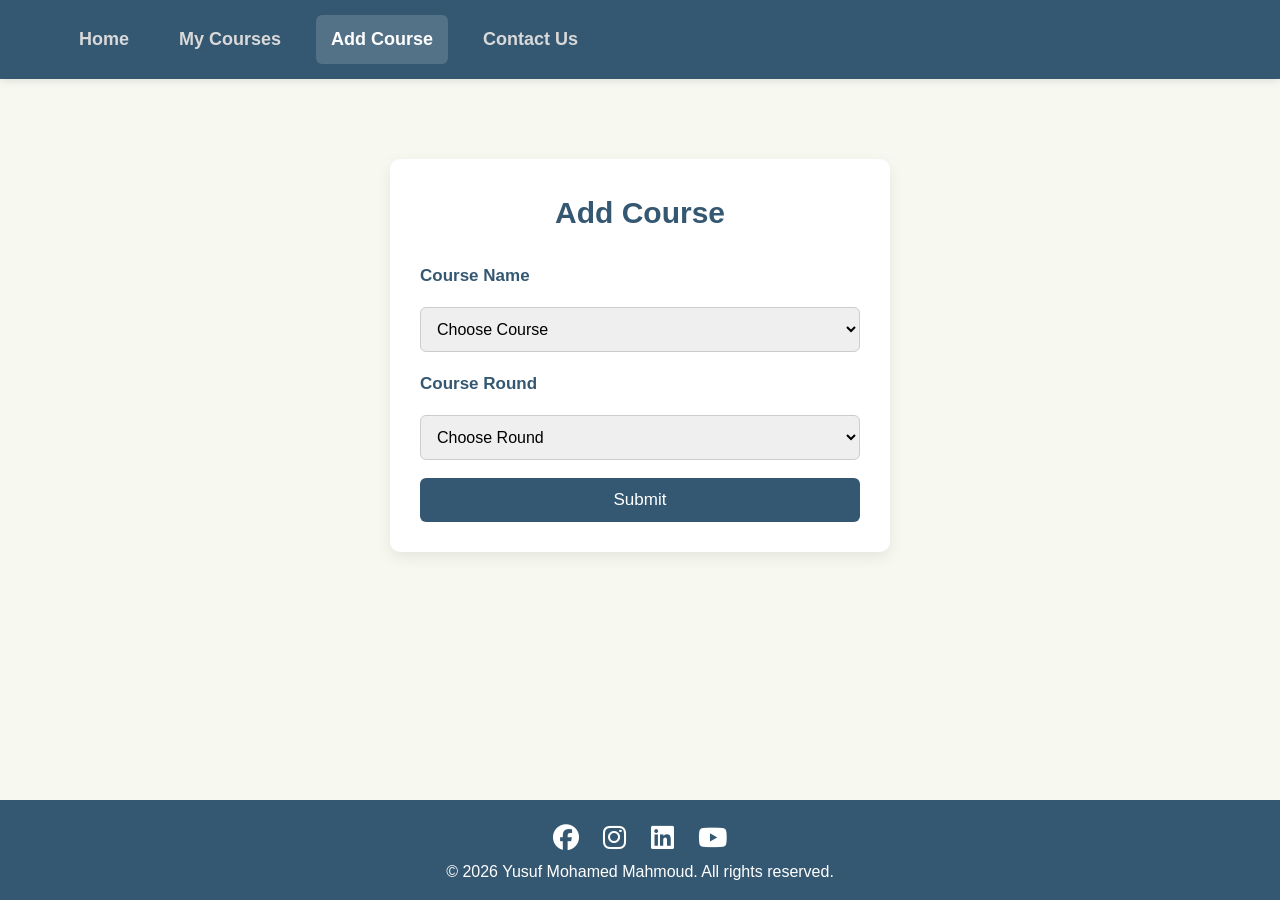
==== add course.html @ f9375300 "Add files via upload" ====
<!DOCTYPE html>
<html lang="en">
<head>
    <meta charset="UTF-8">
    <meta name="viewport" content="width=device-width, initial-scale=1.0">
    <title>Add Course</title>
    <link rel="stylesheet" type="text/css" href="style.css">
    <link rel="stylesheet" href="https://cdnjs.cloudflare.com/ajax/libs/font-awesome/6.5.0/css/all.min.css">
</head>
<body>
    <header>
    <nav>
        <ul>
            <li><a href="index.html">Home</a></li>
            <li><a href="My%20courses.html">My Courses</a></li>
            <li><a href="#" class = "active">Add Course</a></li>
            <li><a href="contact%20us.html">Contact Us</a></li>
        </ul>
    </nav>
    </header>

<section class="add-course">
    <h2>Add Course</h2>

    <form>
        <label for="course-name">Course Name</label>
        <select id="course-name">
            <option value="">Choose Course</option>
            <option>Web Development</option>
            <option>Python Basics</option>
            <option>Database Systems</option>
            <option>Computer Networks</option>
            <option>Artificial Intelligence</option>
        </select>

        <label for="course-round">Course Round</label>
        <select id="course-round">
            <option value="">Choose Round</option>
            <option>First Round</option>
            <option>Second Round</option>
            <option>Summer Round</option>
        </select>

        <button type="submit">Submit</button>
    </form>
</section>

    <footer>
        <div class="social-icons">
  <a href="https://facebook.com" class="fab fa-facebook"></a>
  <a href="https://instagram.com" class="fab fa-instagram"></a>
  <a href="https://linkedin.com" class="fab fa-linkedin"></a>
  <a href="https://youtube.com" class="fab fa-youtube"></a>
</div>
 <p style="margin-top: 5px;">&copy; 2026 Yusuf Mohamed Mahmoud. All rights reserved.</p>
    </footer>
</body>
</html>
---- style.css ----
*{
    margin:0;
    padding:0;
    box-sizing:border-box;
}

html{
    scroll-behavior:smooth;
}

body{
    min-height:100vh;
    font-family:'Poppins', sans-serif;
    background:#F7F8F0;
    color:#000;
    line-height:1.6;
    padding-bottom:90px;
}

/* Header */
header{
    position:sticky;
    top:0;
    width:100%;
    background:#355872;
    padding:15px 0;
    z-index:1000;
    box-shadow:0 2px 8px rgba(0,0,0,0.1);
}

header nav{
    width:90%;
    margin:auto;
}

header nav ul{
    display:flex;
    list-style:none;
    gap:20px;
    flex-wrap:wrap;
}

header nav ul li a{
    text-decoration:none;
    color:#d9d9d9;
    font-size:18px;
    font-weight:bold;
    padding:10px 15px;
    display:block;
    border-radius:6px;
    transition:0.3s ease;
}

header nav ul li a:hover,
header nav ul li a.active{
    background:rgba(255,255,255,0.15);
    color:#fff;
}

/* Home Section */
.content{
    width:90%;
    max-width:1100px;
    margin:60px auto;
    text-align:center;
}

.content h1{
    font-size:42px;
    color:#355872;
    margin-bottom:25px;
}

.content p{
    font-size:18px;
    text-align:justify;
    margin-bottom:25px;
}

/* Button */
.content .btn{
    display:inline-block;
    padding:12px 25px;
    background:#355872;
    color:#fff;
    text-decoration:none;
    border-radius:6px;
    transition:0.3s ease;
}

.content .btn:hover{
    background:#2c4560;
    transform:translateY(-3px);
}

/* Courses Section */
.courses{
    width:90%;
    max-width:1100px;
    margin:80px auto;
    text-align:center;
    scroll-margin-top:100px;
    overflow-x:auto;
}

.courses h2{
    font-size:32px;
    color:#355872;
    margin-bottom:30px;
}

.courses table{
    width:100%;
    border-collapse:collapse;
    background:#fff;
    box-shadow:0 5px 15px rgba(0,0,0,0.08);
}

.courses th{
    background:#355872;
    color:#fff;
    padding:15px;
    font-size:18px;
}

.courses td{
    padding:15px;
    border:1px solid #ddd;
    font-size:16px;
}

.courses tr:nth-child(even){
    background:#f2f2f2;
}

.courses tr:hover{
    background:#dce9f3;
    transition:0.3s ease;
}

/* Footer */
footer{
    position:fixed;
    bottom:0;
    left:0;
    width:100%;
    background:#355872;
    color:#fff;
    text-align:center;
    padding:15px 10px;
}

footer .social-icons{
    margin-top:10px;
}

footer .social-icons a{
    text-decoration:none;
    color:#fff;
    font-size:26px;
    margin:0 10px;
    transition:0.3s ease;
}

footer .social-icons a:hover{
    opacity:0.7;
    transform:scale(1.2);
}


.add-course{
    width:90%;
    max-width:500px;
    margin:80px auto;
    background:#ffffff;
    padding:30px;
    border-radius:10px;
    box-shadow:0 5px 15px rgba(0,0,0,0.08);
}

.add-course h2{
    text-align:center;
    color:#355872;
    margin-bottom:25px;
    font-size:30px;
}

.add-course form{
    display:flex;
    flex-direction:column;
    gap:18px;
}

.add-course label{
    font-size:17px;
    font-weight:bold;
    color:#355872;
}

.add-course select{
    padding:12px;
    font-size:16px;
    border:1px solid #ccc;
    border-radius:6px;
    outline:none;
    transition:0.3s ease;
}

.add-course select:focus{
    border-color:#355872;
}

.add-course button{
    padding:12px;
    background:#355872;
    color:#ffffff;
    border:none;
    border-radius:6px;
    font-size:17px;
    cursor:pointer;
    transition:0.3s ease;
}

.add-course button:hover{
    background:#2c4560;
    transform:translateY(-2px);
}


.contact-us{
    width:90%;
    max-width:600px;
    margin:80px auto;
    background:#ffffff;
    padding:30px;
    border-radius:10px;
    box-shadow:0 5px 15px rgba(0,0,0,0.08);
}

.contact-us h2{
    text-align:center;
    color:#355872;
    font-size:30px;
    margin-bottom:20px;
}

.contact-info{
    text-align:center;
    font-size:16px;
    color:#000;
    line-height:1.8;
    margin-bottom:25px;
}

.contact-us form{
    display:flex;
    flex-direction:column;
    gap:18px;
}

.contact-us label{
    font-size:17px;
    font-weight:bold;
    color:#355872;
}

.contact-us input,
.contact-us textarea{
    padding:12px;
    font-size:16px;
    border:1px solid #ccc;
    border-radius:6px;
    outline:none;
    transition:0.3s ease;
}

.contact-us input:focus,
.contact-us textarea:focus{
    border-color:#355872;
}

.contact-us textarea{
    resize:vertical;
}

.contact-us button{
    padding:12px;
    background:#355872;
    color:#ffffff;
    border:none;
    border-radius:6px;
    font-size:17px;
    cursor:pointer;
    transition:0.3s ease;
}

.contact-us button:hover{
    background:#2c4560;
    transform:translateY(-2px);
}


/* Tablet */
@media (max-width:768px){

    .content h1{
        font-size:30px;
    }

    .content p{
        font-size:16px;
    }

    .courses h2{
        font-size:26px;
    }

    .courses th,
    .courses td{
        font-size:14px;
        padding:10px;
    }

    header nav ul{
        justify-content:center;
    }
}

/* Mobile */
@media (max-width:480px){

    header nav ul{
        flex-direction:column;
        align-items:center;
        gap:10px;
    }

    .content h1{
        font-size:24px;
    }

    .content p{
        font-size:14px;
    }

    .courses h2{
        font-size:22px;
    }

    .courses th,
    .courses td{
        font-size:12px;
        padding:8px;
    }

    footer{
        font-size:14px;
    }

    footer .social-icons a{
        font-size:22px;
    }

    .add-course{
        padding:20px;
    }

    .add-course h2{
        font-size:24px;
    }

    .add-course label{
        font-size:15px;
    }

    .add-course select,
    .add-course button{
        font-size:14px;
    }
    .contact-us{
        padding:20px;
    }

    .contact-us h2{
        font-size:24px;
    }

    .contact-info{
        font-size:14px;
    }

    .contact-us label{
        font-size:15px;
    }

    .contact-us input,
    .contact-us textarea,
    .contact-us button{
        font-size:14px;
    }
}
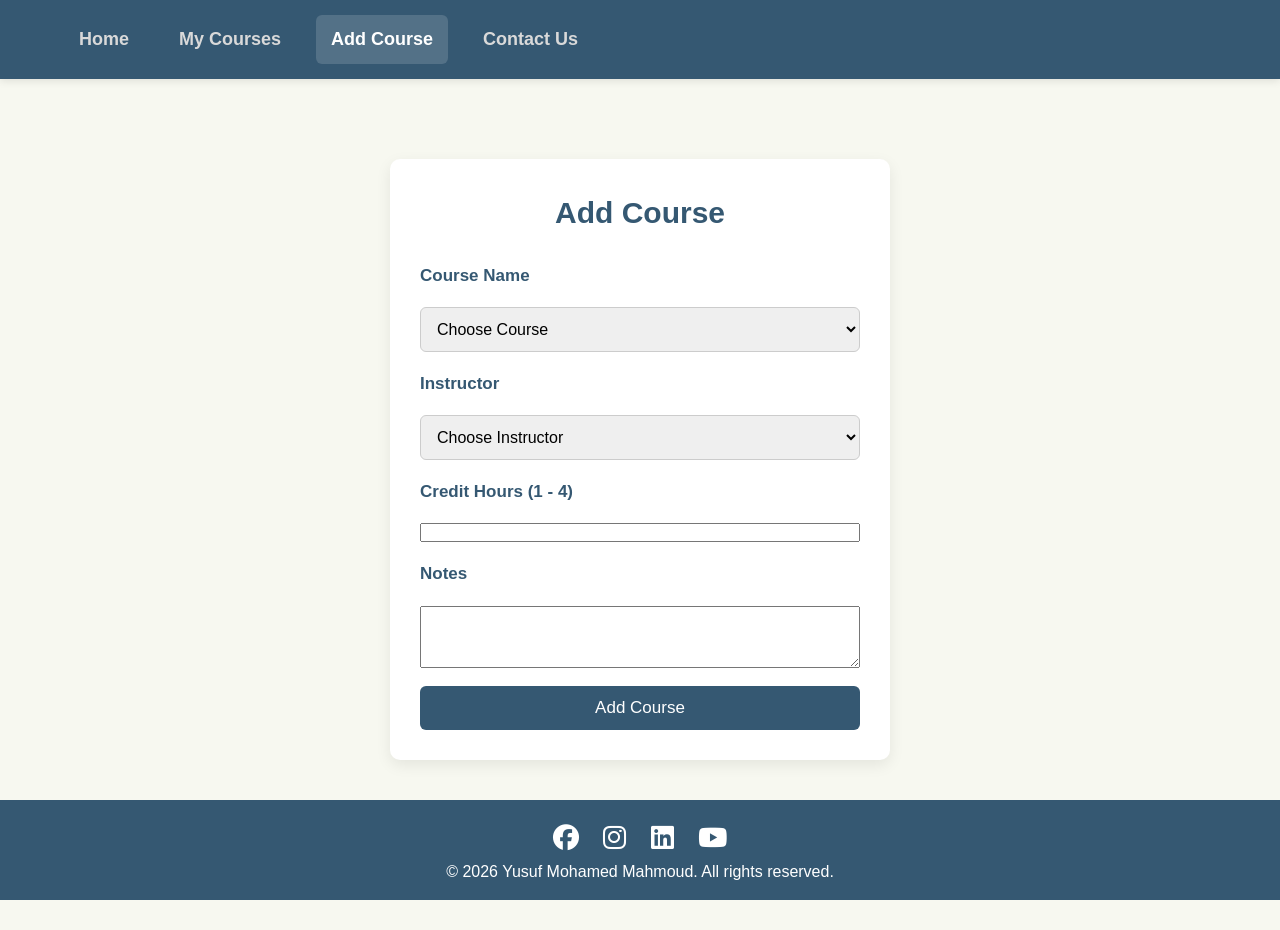
==== commit fd1b09f8: "Add files via upload" ====
--- a/add course.html
+++ b/add course.html
@@ -18,13 +18,13 @@
         </ul>
     </nav>
     </header>
-
+<main>
 <section class="add-course">
     <h2>Add Course</h2>
 
     <form>
         <label for="course-name">Course Name</label>
-        <select id="course-name">
+        <select id="course-name" required>
             <option value="">Choose Course</option>
             <option>Web Development</option>
             <option>Python Basics</option>
@@ -33,18 +33,26 @@
             <option>Artificial Intelligence</option>
         </select>
 
-        <label for="course-round">Course Round</label>
-        <select id="course-round">
-            <option value="">Choose Round</option>
-            <option>First Round</option>
-            <option>Second Round</option>
-            <option>Summer Round</option>
+        <label for="instructor">Instructor</label>
+        <select id="instructor" required>
+            <option value="">Choose Instructor</option>
+            <option>Ahmed Ali</option>
+            <option>Sara Mohamed</option>
+            <option>Mona Ali</option>
+            <option>Karim Youssef</option>
+            <option>Omar Adel</option>
         </select>
 
-        <button type="submit">Submit</button>
+        <label for="hours">Credit Hours (1 - 4)</label>
+        <input type="number" id="hours" min="1" max="4" required>
+
+        <label for="notes">Notes</label>
+        <textarea id="notes" rows="4"></textarea>
+
+        <button type="submit">Add Course</button>
     </form>
 </section>
-
+</main>
     <footer>
         <div class="social-icons">
   <a href="https://facebook.com" class="fab fa-facebook"></a>
--- a/style.css
+++ b/style.css
@@ -94,7 +94,7 @@
 }
 
 /* Courses Section */
-.courses{
+#courses{
     width:90%;
     max-width:1100px;
     margin:80px auto;
@@ -103,37 +103,37 @@
     overflow-x:auto;
 }
 
-.courses h2{
+#courses h2{
     font-size:32px;
     color:#355872;
     margin-bottom:30px;
 }
 
-.courses table{
+#courses table{
     width:100%;
     border-collapse:collapse;
     background:#fff;
     box-shadow:0 5px 15px rgba(0,0,0,0.08);
 }
 
-.courses th{
+#courses th{
     background:#355872;
     color:#fff;
     padding:15px;
     font-size:18px;
 }
 
-.courses td{
+#courses td{
     padding:15px;
     border:1px solid #ddd;
     font-size:16px;
 }
 
-.courses tr:nth-child(even){
+#courses tr:nth-child(even){
     background:#f2f2f2;
 }
 
-.courses tr:hover{
+#courses tr:hover{
     background:#dce9f3;
     transition:0.3s ease;
 }
@@ -311,12 +311,12 @@
         font-size:16px;
     }
 
-    .courses h2{
+    #courses h2{
         font-size:26px;
     }
 
-    .courses th,
-    .courses td{
+    #courses th,
+    #courses td{
         font-size:14px;
         padding:10px;
     }
@@ -343,12 +343,12 @@
         font-size:14px;
     }
 
-    .courses h2{
+    #courses h2{
         font-size:22px;
     }
 
-    .courses th,
-    .courses td{
+    #courses th,
+    #courses td{
         font-size:12px;
         padding:8px;
     }
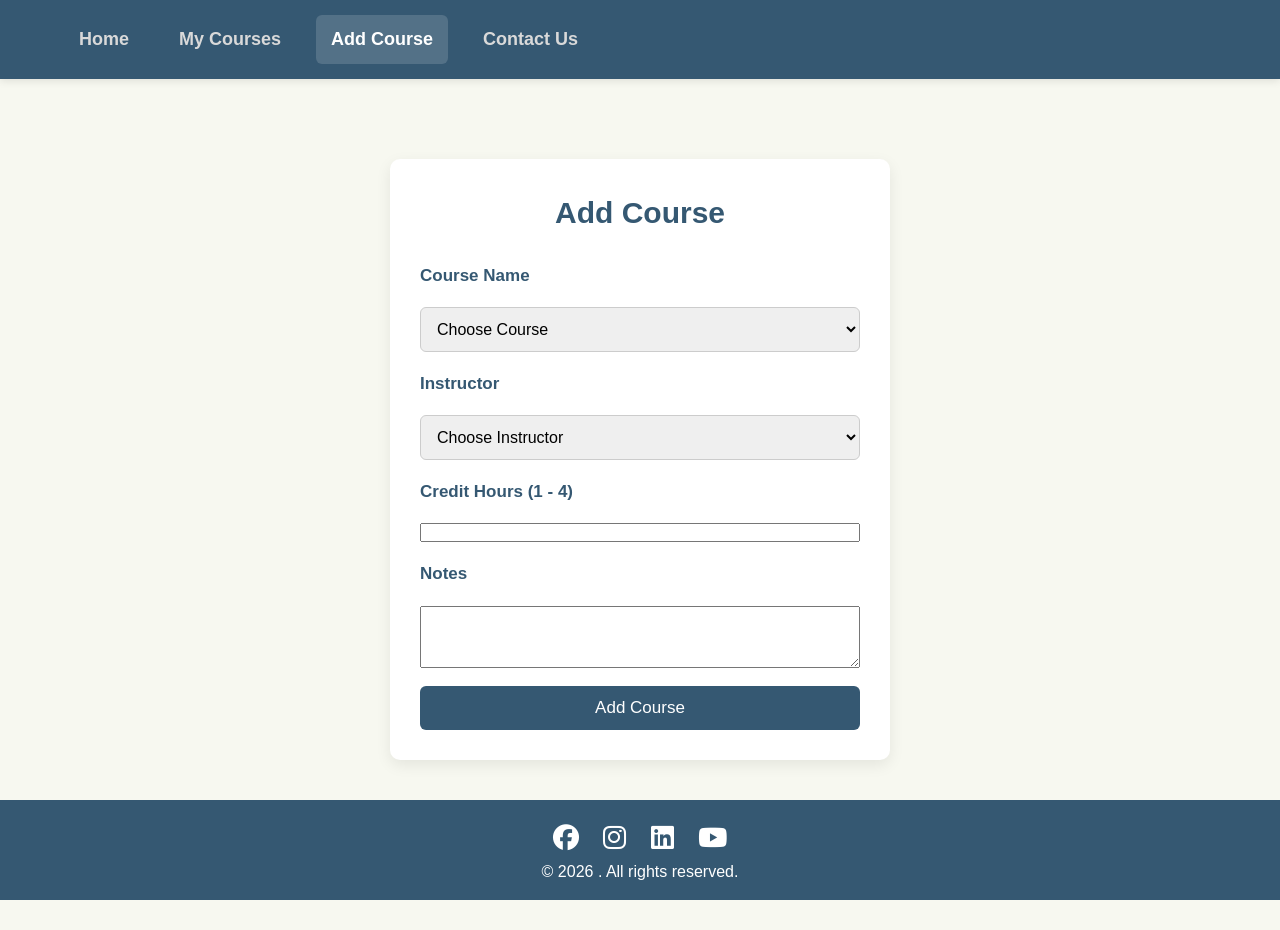
==== commit a4de0d28: "Fix HTML encoding issues in add course.html" ====
--- a/add course.html
+++ b/add course.html
@@ -60,7 +60,7 @@
   <a href="https://linkedin.com" class="fab fa-linkedin"></a>
   <a href="https://youtube.com" class="fab fa-youtube"></a>
 </div>
- <p style="margin-top: 5px;">&copy; 2026 Yusuf Mohamed Mahmoud. All rights reserved.</p>
+ <p style="margin-top: 5px;">&copy; 2026 . All rights reserved.</p>
     </footer>
 </body>
-</html>+</html>
--- a/style.css
+++ b/style.css
@@ -94,7 +94,7 @@
 }
 
 /* Courses Section */
-#courses{
+.courses{
     width:90%;
     max-width:1100px;
     margin:80px auto;
@@ -103,37 +103,37 @@
     overflow-x:auto;
 }
 
-#courses h2{
+.courses h2{
     font-size:32px;
     color:#355872;
     margin-bottom:30px;
 }
 
-#courses table{
+.courses table{
     width:100%;
     border-collapse:collapse;
     background:#fff;
     box-shadow:0 5px 15px rgba(0,0,0,0.08);
 }
 
-#courses th{
+.courses th{
     background:#355872;
     color:#fff;
     padding:15px;
     font-size:18px;
 }
 
-#courses td{
+.courses td{
     padding:15px;
     border:1px solid #ddd;
     font-size:16px;
 }
 
-#courses tr:nth-child(even){
+.courses tr:nth-child(even){
     background:#f2f2f2;
 }
 
-#courses tr:hover{
+.courses tr:hover{
     background:#dce9f3;
     transition:0.3s ease;
 }
@@ -311,12 +311,12 @@
         font-size:16px;
     }
 
-    #courses h2{
+    .courses h2{
         font-size:26px;
     }
 
-    #courses th,
-    #courses td{
+    .courses th,
+    .courses td{
         font-size:14px;
         padding:10px;
     }
@@ -343,12 +343,12 @@
         font-size:14px;
     }
 
-    #courses h2{
+    .courses h2{
         font-size:22px;
     }
 
-    #courses th,
-    #courses td{
+    .courses th,
+    .courses td{
         font-size:12px;
         padding:8px;
     }
